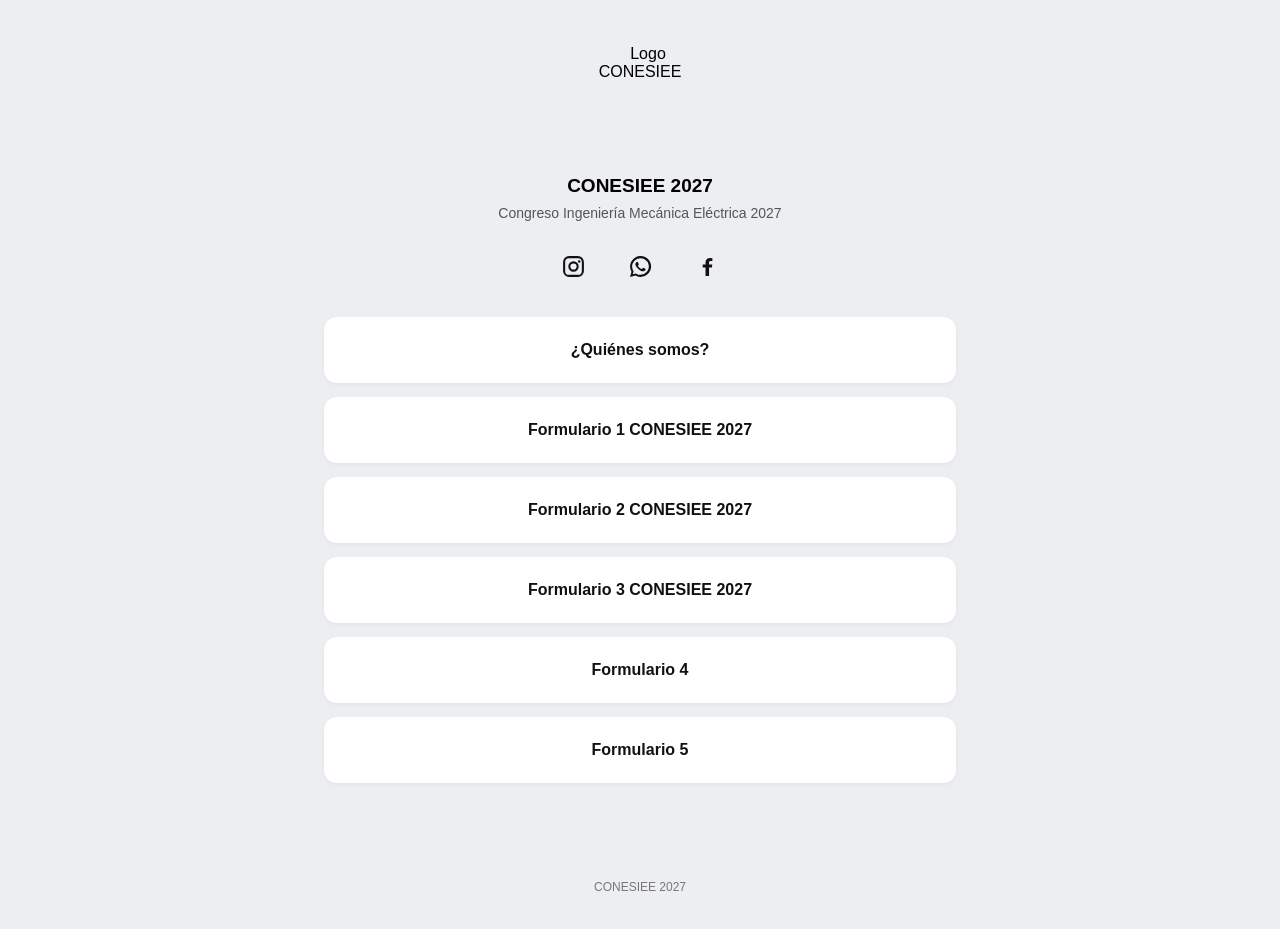
==== docs/index.html @ 3fd8bff0 "Preparar para github pages" ====
<!DOCTYPE html>
<html lang="es">
<head>
    <meta charset="UTF-8">
    <meta name="viewport" content="width=device-width, initial-scale=1.0">
    <title>CONESIEE 2026</title>

    <style>
        * {
            margin: 0;
            padding: 0;
            box-sizing: border-box;
        }

        body {
            min-height: 100vh;
            background: #eceef1;
            font-family: Arial, Helvetica, sans-serif;
            color: #000;
        }

        .container {
            width: 100%;
            max-width: 680px;
            margin: auto;
            padding: 45px 24px 35px;
        }

        /* PERFIL */

        .profile {
            display: flex;
            flex-direction: column;
            align-items: center;
            text-align: center;
            margin-bottom: 30px;
        }

        .profile img {
            width: 112px;
            height: 112px;
            border-radius: 50%;
            object-fit: cover;
            margin-bottom: 18px;
        }

        .profile h1 {
            font-size: 19px;
            font-weight: 600;
            margin-bottom: 8px;
        }

        .profile p {
            font-size: 14px;
            color: #555;
        }

        /* REDES SOCIALES */

        .social-links {
            display: flex;
            justify-content: center;
            align-items: center;
            gap: 25px;
            margin-top: 24px;
        }

        .social-links a {
            display: flex;
            align-items: center;
            justify-content: center;
            width: 42px;
            height: 42px;
            color: #111;
            text-decoration: none;
            transition: transform 0.2s;
        }

        .social-links a:hover {
            transform: scale(1.15);
        }

        .social-links svg {
            width: 25px;
            height: 25px;
            fill: currentColor;
        }

        /* BOTONES */

        .links {
            display: flex;
            flex-direction: column;
            gap: 14px;
        }

        .link-card {
            position: relative;
            display: flex;
            align-items: center;
            justify-content: center;
            min-height: 66px;
            padding: 15px 45px;
            background: #fff;
            border-radius: 13px;
            color: #111;
            text-decoration: none;
            font-size: 16px;
            font-weight: 600;
            text-align: center;
            box-shadow: 0 2px 5px rgba(0,0,0,0.04);
            transition: transform 0.2s, box-shadow 0.2s;
        }

        .link-card:hover {
            transform: translateY(-2px);
            box-shadow: 0 5px 12px rgba(0,0,0,0.09);
        }

        .link-card:active {
            transform: scale(0.98);
        }

        /* PIE DE PÁGINA */

        footer {
            margin-top: 35px;
            text-align: center;
        }

        footer .social-links {
            margin-top: 0;
        }

        .footer-text {
            margin-top: 20px;
            color: #777;
            font-size: 12px;
        }

        /* RESPONSIVE */

        @media (max-width: 480px) {
            .container {
                padding: 35px 18px 25px;
            }

            .profile img {
                width: 100px;
                height: 100px;
            }

            .link-card {
                min-height: 62px;
                font-size: 15px;
            }
        }
    </style>
</head>

<body>

    <main class="container">

        <!-- PERFIL -->
        <header class="profile">

            <img
                src="https://ugc.production.linktr.ee/dadffe4f-9e11-46fe-91f8-46835c079c45_WhatsApp-Image-2026-07-31-at-12.32.36-AM.jpeg?io=true&size=avatar-v3_0"
                alt="Logo CONESIEE"
            >

            <h1>CONESIEE 2027</h1>

            <p>Congreso Ingeniería Mecánica Eléctrica 2027</p>

            <!-- REDES SOCIALES SUPERIORES -->
            <nav class="social-links">

                <!-- Instagram -->
                <a href="https://www.instagram.com/conesiee.usac2026"
                   target="_blank"
                   rel="noopener noreferrer"
                   aria-label="Instagram">

                    <svg viewBox="0 0 24 24">
                        <path d="M7.8 2h8.4A5.8 5.8 0 0 1 22 7.8v8.4a5.8 5.8 0 0 1-5.8 5.8H7.8A5.8 5.8 0 0 1 2 16.2V7.8A5.8 5.8 0 0 1 7.8 2zm0 2A3.8 3.8 0 0 0 4 7.8v8.4A3.8 3.8 0 0 0 7.8 20h8.4a3.8 3.8 0 0 0 3.8-3.8V7.8A3.8 3.8 0 0 0 16.2 4H7.8zM12 7a5 5 0 1 1 0 10 5 5 0 0 1 0-10zm0 2a3 3 0 1 0 0 6 3 3 0 0 0 0-6zm5.5-3a1.2 1.2 0 1 1 0 2.4 1.2 1.2 0 0 1 0-2.4z"/>
                    </svg>
                </a>

                <!-- WhatsApp -->
                <a href="https://wa.me/50247301720"
                   target="_blank"
                   rel="noopener noreferrer"
                   aria-label="WhatsApp">

                    <svg viewBox="0 0 24 24">
                        <path d="M12 2a10 10 0 0 0-8.66 15L2 22l5.16-1.35A10 10 0 1 0 12 2zm0 18a8 8 0 0 1-4.08-1.12l-.29-.17-3.06.8.82-2.98-.19-.3A8 8 0 1 1 12 20zm4.39-5.99c-.24-.12-1.42-.7-1.64-.78-.22-.08-.38-.12-.54.12-.16.24-.62.78-.76.94-.14.16-.28.18-.52.06-.24-.12-1.02-.38-1.95-1.2-.72-.64-1.2-1.43-1.34-1.67-.14-.24-.02-.37.1-.49.11-.11.24-.28.36-.42.12-.14.16-.24.24-.4.08-.16.04-.3-.02-.42-.06-.12-.54-1.3-.74-1.78-.19-.46-.39-.4-.54-.41h-.46c-.16 0-.42.06-.64.3-.22.24-.84.82-.84 2s.86 2.32.98 2.48c.12.16 1.69 2.58 4.1 3.62.57.25 1.02.4 1.37.51.58.18 1.11.15 1.53.09.47-.07 1.42-.58 1.62-1.14.2-.56.2-1.04.14-1.14-.06-.1-.22-.16-.46-.28z"/>
                    </svg>
                </a>

                <!-- Facebook -->
                <a href="https://www.facebook.com/CONESIEEGT"
                   target="_blank"
                   rel="noopener noreferrer"
                   aria-label="Facebook">

                    <svg viewBox="0 0 24 24">
                        <path d="M13.5 21v-8h2.7l.4-3h-3.1V8.1c0-.87.24-1.46 1.5-1.46h1.7V4a22 22 0 0 0-2.48-.13c-2.45 0-4.12 1.5-4.12 4.25V10H7.4v3h2.7v8h3.4z"/>
                    </svg>
                </a>

            </nav>
        </header>


        <!-- ENLACES PRINCIPALES -->
        <section class="links">

            <a class="link-card"
               href="https://drive.google.com/file/d/1Oa52Ym1ZV2CuGg-sgIBTSwZYqnMpVMXq/view?usp=drive_link"
               target="_blank"
               rel="noopener noreferrer">
                ¿Quiénes somos?
            </a>

            <a class="link-card"
               href= "https://forms.gle/KBCgtSTHop6qABH18"
               target="_blank"
               rel="noopener noreferrer">
                Formulario 1 CONESIEE 2027
            </a>

            <a class="link-card"
               href="https://forms.gle/qqvdtnuJ8uiy83PE6"
               target="_blank"
               rel="noopener noreferrer">
                Formulario 2 CONESIEE 2027
            </a>

            <a class="link-card"
               href="https://forms.gle/52QoY2SoY5BA9LjV9"
               target="_blank"
               rel="noopener noreferrer">
                Formulario 3 CONESIEE 2027
            </a>

            <a class="link-card"
               href="https://forms.gle/vDRpRkSZb5wkNKmG7"
               target="_blank"
               rel="noopener noreferrer">
                Formulario 4 
            </a>

            <a class="link-card"
               href="https://forms.gle/sr99ZGXoz5fqhKz98"
               target="_blank"
               rel="noopener noreferrer">
                Formulario 5
            </a>

        </section>


        <!-- REDES SOCIALES INFERIORES -->
        <footer>

            <nav class="social-links">

                <a href="https://www.instagram.com/conesiee.usac2026?utm_source=ig&utm_medium=social&utm_content=link_in_bio&fbclid=PAZXh0bgNhZW0CMTEAcGRvZgJzcnRjBmFwcF9pZA81NjcwNjczNDMzNTI0MjcAAaf1VioBvYXx_ZGabGoJsq68ZDHU7qR9R0pNlmewWv5OlKCJIU6PU2sACvlscA_aem_OBiDfnfaHDd5NtvzCBAbaA"
                   target="_blank"
                   rel="noopener noreferrer">
                    
                </a>

                <a href="https://api.whatsapp.com/send/?phone=50247301720&text=&type=phone_number&app_absent=0&wame_ctl=1&utm_source=ig&utm_medium=social&utm_content=link_in_bio&fbclid=PAb21jcAVuvRhleHRuA2FlbQIxMQBwZG9mAnNydGMGYXBwX2lkDzU2NzA2NzM0MzM1MjQyNwABp_VWKgG9hfH9kZpsagmyrrxkMdTupH1HSk2WZ7Ba_k6UoIkhTo9TawAK-Wxw_aem_OBiDfnfaHDd5NtvzCBAbaA"
                   target="_blank"
                   rel="noopener noreferrer">
                    
                </a>

                <a href="https://www.facebook.com/CONESIEEGT/?utm_source=ig&utm_medium=social&utm_content=link_in_bio&fbclid=PAZXh0bgNhZW0CMTEAcGRvZgJzcnRjBmFwcF9pZA81NjcwNjczNDMzNTI0MjcAAaf1VioBvYXx_ZGabGoJsq68ZDHU7qR9R0pNlmewWv5OlKCJIU6PU2sACvlscA_aem_OBiDfnfaHDd5NtvzCBAbaA"
                   target="_blank"
                   rel="noopener noreferrer">
                    
                </a>

            </nav>

            <p class="footer-text">
                CONESIEE 2027
            </p>

        </footer>

    </main>

</body>
</html>
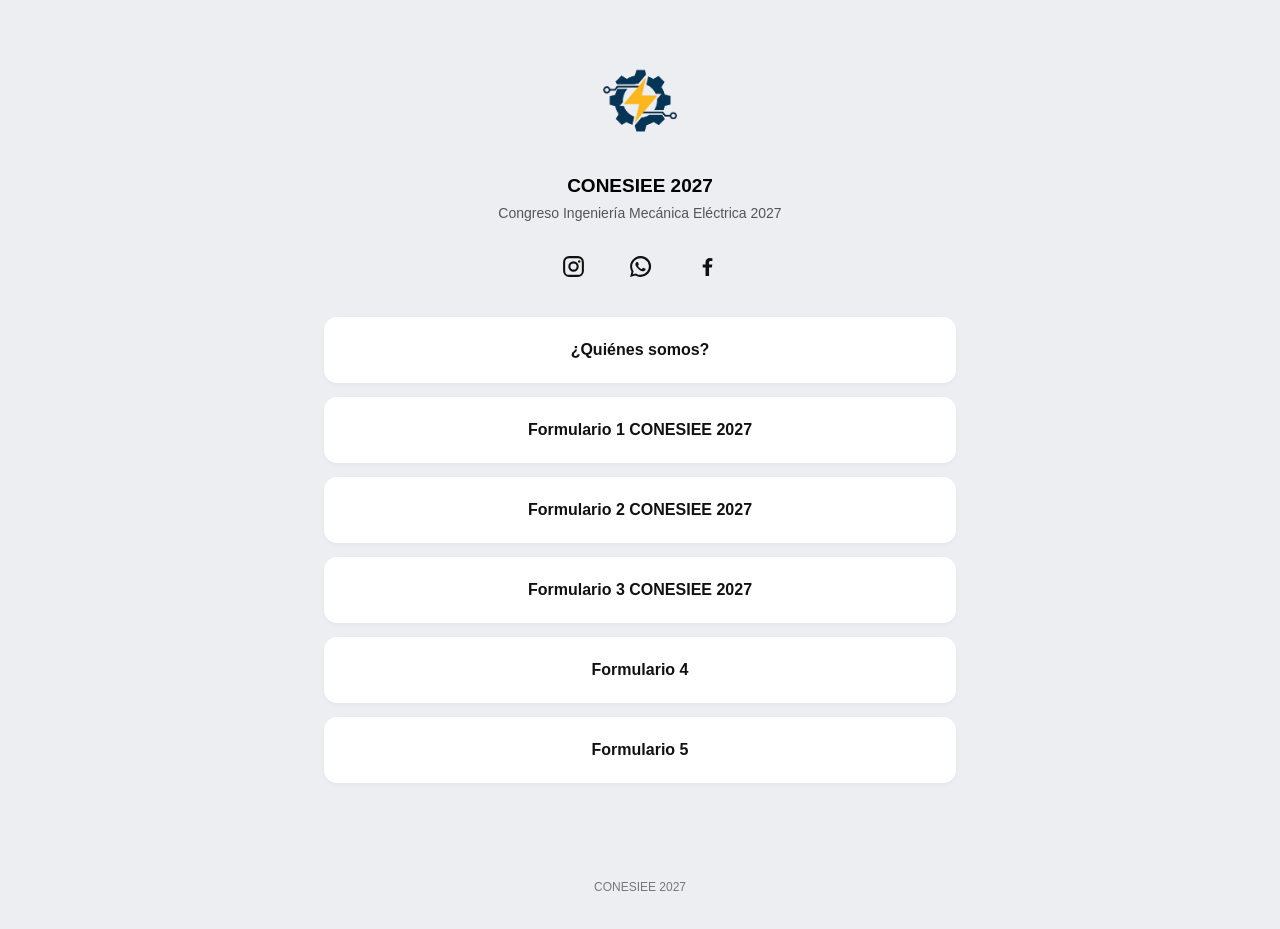
==== commit 82d55ca5: "solo cambie el año del titulo" ====
--- a/docs/index.html
+++ b/docs/index.html
@@ -4,7 +4,7 @@
 <head>
     <meta charset="UTF-8">
     <meta name="viewport" content="width=device-width, initial-scale=1.0">
-    <title>CONESIEE 2026</title>
+    <title>CONESIEE 2027</title>
 
     <style>
         * {
@@ -167,7 +167,7 @@
         <header class="profile">
 
             <img
-                src="https://ugc.production.linktr.ee/dadffe4f-9e11-46fe-91f8-46835c079c45_WhatsApp-Image-2026-07-31-at-12.32.36-AM.jpeg?io=true&size=avatar-v3_0"
+                src="Mesa de trabajo 9.png"
                 alt="Logo CONESIEE"
             >
 
@@ -219,7 +219,7 @@
         <section class="links">
 
             <a class="link-card"
-               href="https://drive.google.com/file/d/1Oa52Ym1ZV2CuGg-sgIBTSwZYqnMpVMXq/view?usp=drive_link"
+               href="https://drive.google.com/file/d/1Oa52Ym1ZV2CuGg-sgIBTSwZYqnMpVMXq/view?usp=sharing"
                target="_blank"
                rel="noopener noreferrer">
                 ¿Quiénes somos?
